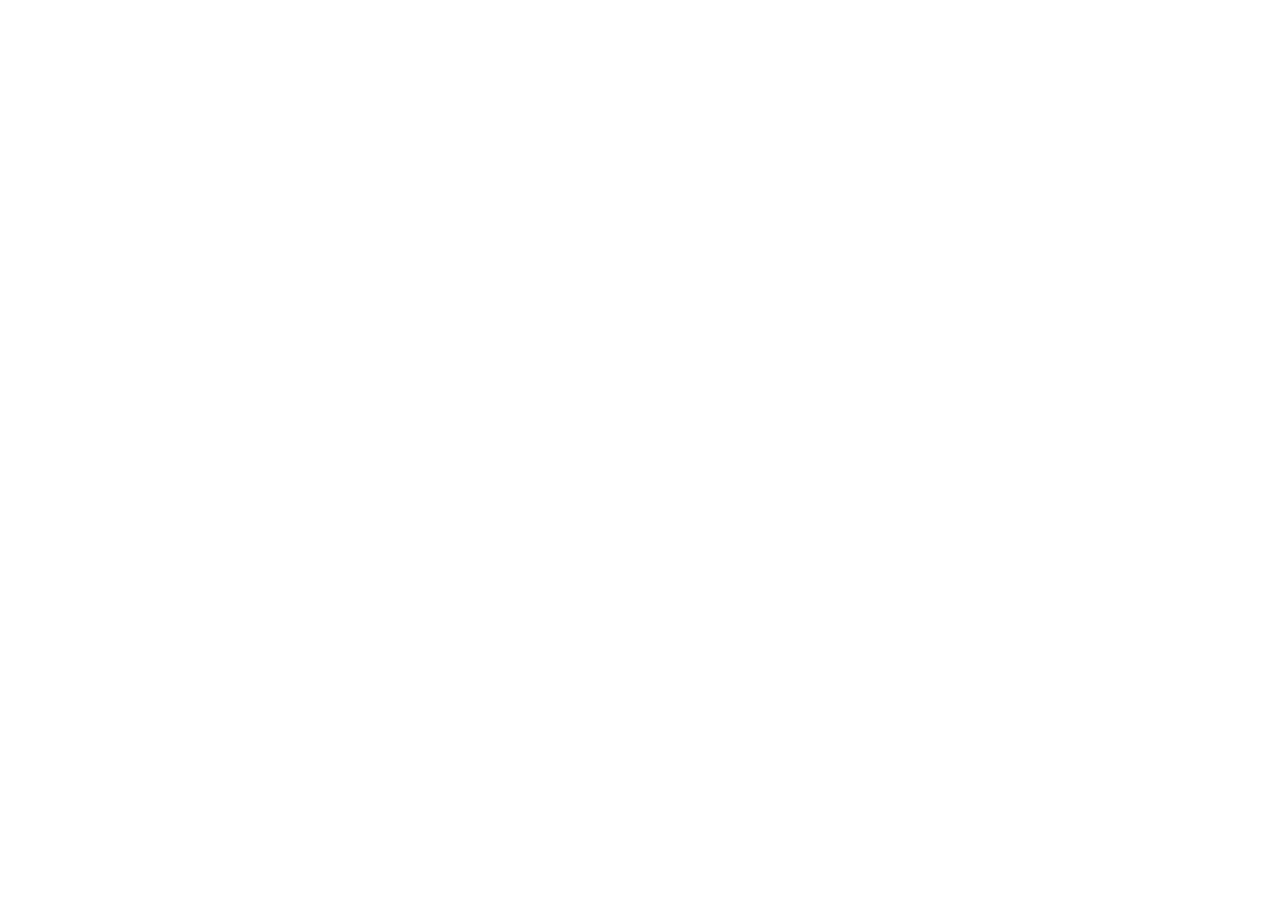
==== app/src/main/assets/www/index.html @ 8d9239ef "Android kabuğu ve GitHub Actions iş akışı Co-Authored-By: Claude Opus 5.5 <noreply@anthropic.com> Cl" ====
<!DOCTYPE html>
<html lang="tr">
<head>
  <meta charset="utf-8">
  <meta name="viewport" content="width=device-width, initial-scale=1, maximum-scale=1, user-scalable=no, viewport-fit=cover">
  <meta name="theme-color" content="#040a1c">
  <title>Lumora — Işığın Yolculuğu</title>
  <link rel="stylesheet" href="css/style.css">
</head>
<body>
  <canvas id="game"></canvas>
  <div id="ui"></div>
  <div id="boot"><div class="boot-orb"></div></div>

  <script src="js/util.js"></script>
  <script src="js/save.js"></script>
  <script src="js/biomes.js"></script>
  <script src="js/audio.js"></script>
  <script src="js/art.js"></script>
  <script src="js/levels.js"></script>
  <script src="js/game.js"></script>
  <script src="js/ui.js"></script>
  <script src="js/main.js"></script>
</body>
</html>
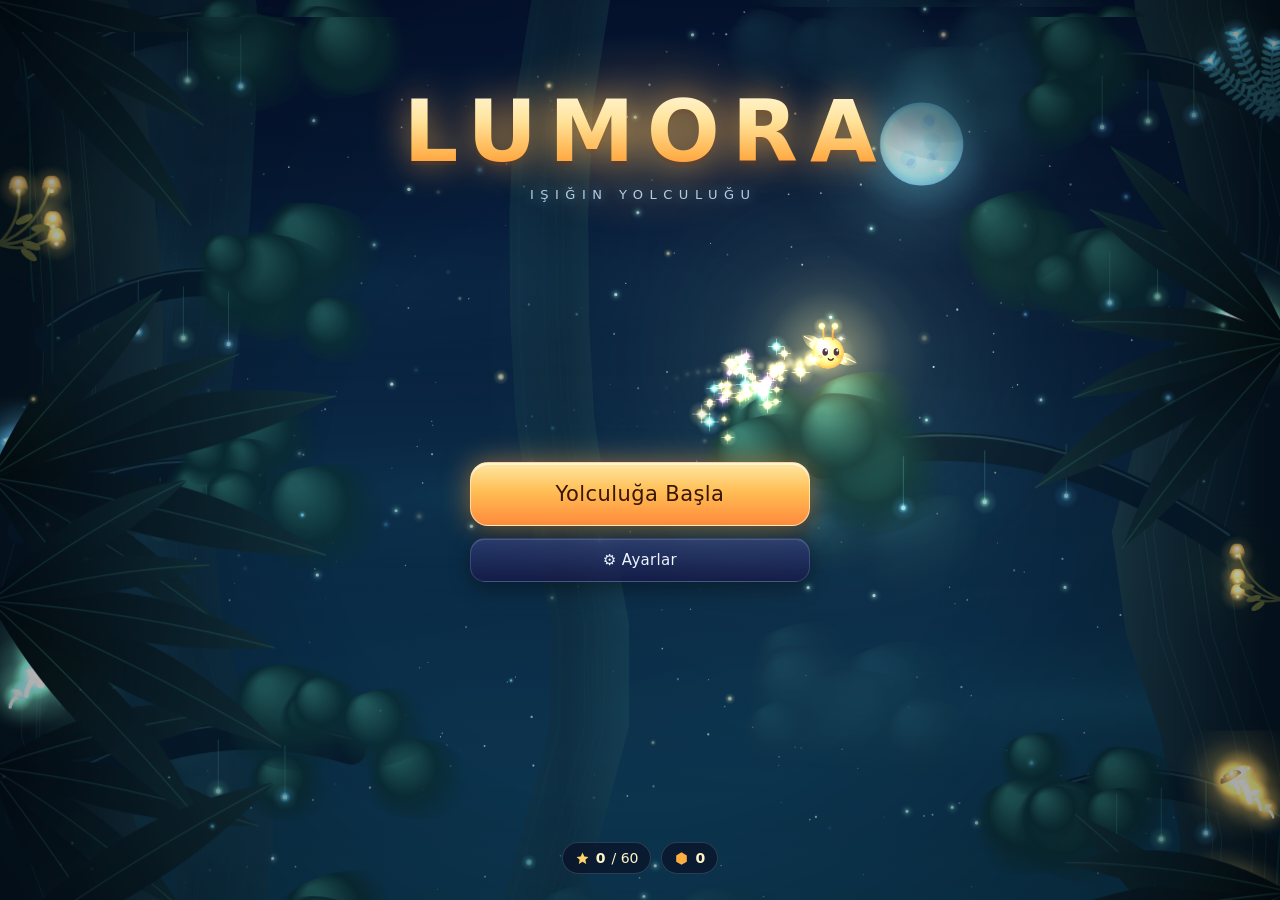
==== commit 4fef2130: "Lumora v2.0: canlı bölgeler, savaş sistemi, kırılma efektleri, sandıklar, boss'lar, kutlamalar - Yol" ====
--- a/app/src/main/assets/www/index.html
+++ b/app/src/main/assets/www/index.html
@@ -17,8 +17,11 @@
   <script src="js/biomes.js"></script>
   <script src="js/audio.js"></script>
   <script src="js/art.js"></script>
+  <script src="js/art2.js"></script>
   <script src="js/levels.js"></script>
   <script src="js/game.js"></script>
+  <script src="js/combat.js"></script>
+  <script src="js/bosses.js"></script>
   <script src="js/ui.js"></script>
   <script src="js/main.js"></script>
 </body>
--- a/app/src/main/assets/www/css/style.css
+++ b/app/src/main/assets/www/css/style.css
@@ -0,0 +1,265 @@
+/* LUMORA — arayüz stilleri */
+:root {
+  --gold: #ffd36b;
+  --gold2: #ff9a3c;
+  --mint: #8fffe0;
+  --ink: #0b0820;
+  --glass: rgba(18, 16, 48, 0.62);
+  --line: rgba(190, 220, 255, 0.18);
+  --txt: #eef4ff;
+  --dim: #a9b4d8;
+  --st: env(safe-area-inset-top, 0px);
+  --sb: env(safe-area-inset-bottom, 0px);
+}
+* { box-sizing: border-box; -webkit-tap-highlight-color: transparent; user-select: none; -webkit-user-select: none; }
+html, body { margin: 0; height: 100%; overflow: hidden; background: #040a1c; color: var(--txt);
+  font-family: system-ui, -apple-system, 'Segoe UI', Roboto, 'Noto Sans', sans-serif; touch-action: none; overscroll-behavior: none; }
+canvas#game { position: fixed; inset: 0; display: block; touch-action: none; }
+#ui { position: fixed; inset: 0; pointer-events: none; }
+#ui .screen, #ui button, #ui .card, #ui .node, #ui .skin, #ui .scroll, #ui .map-scroll { pointer-events: auto; }
+svg { width: 1em; height: 1em; fill: currentColor; stroke: currentColor; stroke-width: 0; vertical-align: -0.12em; }
+
+/* açılış */
+#boot { position: fixed; inset: 0; background: #040a1c; display: grid; place-items: center; z-index: 50; transition: opacity .9s ease; }
+#boot.out { opacity: 0; }
+.boot-orb { width: 40px; height: 40px; border-radius: 50%; background: radial-gradient(circle at 40% 35%, #fff, #ffd36b 45%, #ff9a3c 75%);
+  box-shadow: 0 0 40px 12px rgba(255, 190, 90, .55), 0 0 120px 40px rgba(255, 160, 60, .25); animation: breathe 1.4s ease-in-out infinite; }
+@keyframes breathe { 50% { transform: scale(1.18); } }
+
+/* ekranlar */
+.screen { position: absolute; inset: 0; display: flex; flex-direction: column; opacity: 0; transition: opacity .35s ease; }
+.screen.in { opacity: 1; }
+.screen.overlay { background: radial-gradient(ellipse at 50% 40%, rgba(10, 8, 30, .35), rgba(3, 2, 12, .82)); align-items: center; justify-content: center; backdrop-filter: blur(2px); }
+.title-screen { align-items: center; justify-content: space-between; padding: calc(var(--st) + 9vh) 24px calc(var(--sb) + 26px); pointer-events: none !important; }
+.title-screen .menu, .title-screen .title-foot { pointer-events: auto; }
+.logo-wrap { position: relative; text-align: center; animation: floaty 5s ease-in-out infinite; }
+@keyframes floaty { 50% { transform: translateY(-8px); } }
+.logo-halo { position: absolute; left: 50%; top: 50%; width: 340px; height: 200px; transform: translate(-50%, -55%);
+  background: radial-gradient(ellipse, rgba(255, 210, 120, .28), rgba(255, 160, 80, .08) 45%, transparent 70%); filter: blur(6px); }
+.logo { position: relative; margin: 0; font-size: clamp(52px, 16vw, 86px); font-weight: 900; letter-spacing: .14em; padding-left: .14em;
+  background: linear-gradient(180deg, #fffbe8 0%, #ffe39a 40%, #ffb04a 75%, #ff7a3a 100%); -webkit-background-clip: text; background-clip: text; color: transparent;
+  filter: drop-shadow(0 0 18px rgba(255, 190, 90, .7)) drop-shadow(0 4px 0 rgba(90, 30, 10, .35)); }
+.tagline { position: relative; margin-top: 6px; letter-spacing: .5em; padding-left: .5em; font-size: 13px; text-transform: uppercase; color: #cfe9ff; opacity: .85; text-shadow: 0 0 12px rgba(140, 220, 255, .6); }
+.menu { display: flex; flex-direction: column; gap: 12px; width: min(340px, 86vw); align-items: stretch; }
+.row { display: flex; gap: 10px; }
+.row .btn { flex: 1; }
+
+/* düğmeler */
+.btn { position: relative; border: 1px solid var(--line); background: linear-gradient(180deg, rgba(60, 70, 140, .55), rgba(25, 22, 70, .7));
+  color: var(--txt); font: 700 17px/1.1 inherit; font-family: inherit; padding: 15px 18px; border-radius: 18px; letter-spacing: .02em;
+  box-shadow: 0 6px 20px rgba(0, 0, 0, .35), inset 0 1px 0 rgba(255, 255, 255, .14); backdrop-filter: blur(8px);
+  transition: transform .12s ease, filter .2s; display: flex; flex-direction: column; align-items: center; gap: 3px; }
+.btn small { font-size: 12px; font-weight: 600; opacity: .75; }
+.btn:active { transform: scale(.95); }
+.btn.primary { background: linear-gradient(180deg, #ffe7a3 0%, #ffbf55 45%, #ff8a3c 100%); color: #3a1606; border-color: rgba(255, 240, 200, .7);
+  box-shadow: 0 0 28px rgba(255, 170, 70, .55), 0 8px 22px rgba(0, 0, 0, .35), inset 0 2px 0 rgba(255, 255, 255, .6); }
+.btn.primary small { color: #6a2c0c; }
+.btn.big { font-size: 21px; padding: 19px 18px; animation: pulseGlow 2.2s ease-in-out infinite; }
+@keyframes pulseGlow { 50% { box-shadow: 0 0 44px rgba(255, 180, 80, .8), 0 8px 22px rgba(0, 0, 0, .35), inset 0 2px 0 rgba(255, 255, 255, .6); } }
+.btn.small { font-size: 15px; padding: 12px 10px; border-radius: 15px; }
+.btn.icon { flex: 0 0 52px; font-size: 20px; }
+.btn.ghost { background: rgba(255, 255, 255, .06); box-shadow: none; }
+.btn.locked { filter: grayscale(.8) brightness(.7); }
+.btn.danger { color: #ffb0c0; margin-top: 18px; }
+
+.pill { display: inline-flex; align-items: center; gap: 6px; padding: 7px 12px; border-radius: 99px; background: rgba(10, 8, 30, .55);
+  border: 1px solid var(--line); font-size: 14px; color: #fff3c8; backdrop-filter: blur(6px); }
+.pill svg { color: var(--gold); font-size: 15px; }
+.pill.amber svg { color: #ffae42; }
+.title-foot { display: flex; gap: 10px; }
+
+/* üst çubuk */
+.topbar { display: grid; grid-template-columns: 64px 1fr auto; align-items: center; gap: 8px; padding: calc(var(--st) + 14px) 16px 10px; }
+.topbar h2 { margin: 0; text-align: center; font-size: 21px; letter-spacing: .06em; text-shadow: 0 0 14px rgba(140, 200, 255, .5); }
+.topbar .btn.icon { padding: 8px; font-size: 26px; width: 48px; height: 48px; }
+.panel-screen, .map-screen { background: linear-gradient(180deg, rgba(4, 6, 22, .72), rgba(8, 6, 30, .86)); }
+.scroll { flex: 1; overflow-y: auto; padding: 4px 16px calc(var(--sb) + 30px); touch-action: pan-y; -webkit-overflow-scrolling: touch; }
+.sec { margin: 18px 4px 10px; font-size: 13px; letter-spacing: .16em; text-transform: uppercase; color: var(--mint); }
+.sec small { letter-spacing: 0; text-transform: none; color: var(--dim); margin-left: 6px; }
+.card { display: flex; align-items: center; gap: 12px; padding: 14px; margin-bottom: 10px; border-radius: 18px; background: var(--glass);
+  border: 1px solid var(--line); box-shadow: inset 0 1px 0 rgba(255, 255, 255, .06); }
+.up-info { flex: 1; display: flex; flex-direction: column; gap: 3px; }
+.up-info b { font-size: 16px; }
+.up-info span { font-size: 13px; color: var(--dim); }
+.up-info em { font-style: normal; font-size: 12.5px; color: #ffe2a0; }
+.pips { display: flex; gap: 5px; margin-top: 4px; }
+.pips i { width: 18px; height: 6px; border-radius: 4px; background: rgba(255, 255, 255, .14); }
+.pips i.on { background: linear-gradient(90deg, #ffd36b, #ff9a3c); box-shadow: 0 0 8px rgba(255, 180, 80, .7); }
+.btn.buy { flex-direction: row; min-width: 92px; font-size: 16px; padding: 12px; background: linear-gradient(180deg, #ffcf6e, #ff8f3c); color: #3a1606; }
+.btn.buy svg { color: #7a3208; }
+.skins { display: grid; grid-template-columns: repeat(3, 1fr); gap: 10px; }
+.skin { display: flex; flex-direction: column; align-items: center; padding: 8px 6px 10px; border-radius: 18px; background: var(--glass); border: 1px solid var(--line); }
+.skin canvas { width: 84px; height: 84px; }
+.skin b { font-size: 14px; }
+.skin span { font-size: 12px; color: var(--dim); }
+.skin.sel { border-color: rgba(255, 211, 107, .85); box-shadow: 0 0 18px rgba(255, 190, 90, .35); }
+.skin.closed canvas { filter: grayscale(1) brightness(.35); }
+.ach .ach-ic { width: 46px; height: 46px; flex: 0 0 46px; border-radius: 14px; display: grid; place-items: center; font-size: 22px;
+  background: rgba(255, 255, 255, .06); color: #667; }
+.ach.on .ach-ic { background: radial-gradient(circle at 40% 35%, #fff4c8, #ffbf55 60%, #e0762a); color: #4a1a06; box-shadow: 0 0 18px rgba(255, 180, 80, .5); }
+.ach div b { display: block; font-size: 15px; }
+.ach div span { font-size: 13px; color: var(--dim); }
+.ach:not(.on) { opacity: .6; }
+.stats { display: grid; grid-template-columns: 1fr 1fr; gap: 6px 14px; padding: 12px 20px calc(var(--sb) + 16px); font-size: 12.5px; color: var(--dim); }
+.stats b { color: var(--txt); margin-left: 4px; }
+.setrow { justify-content: space-between; font-size: 16px; }
+.tgl { width: 54px; height: 30px; border-radius: 99px; background: rgba(255, 255, 255, .15); position: relative; transition: background .2s; }
+.tgl i { position: absolute; top: 3px; left: 3px; width: 24px; height: 24px; border-radius: 50%; background: #fff; transition: transform .2s; }
+.tgl.on { background: linear-gradient(90deg, #ffbf55, #ff8a3c); }
+.tgl.on i { transform: translateX(24px); }
+.credit { font-size: 12.5px; color: var(--dim); text-align: center; line-height: 1.5; margin-top: 24px; }
+
+/* harita */
+.map-scroll { flex: 1; overflow-y: auto; touch-action: pan-y; padding-bottom: calc(var(--sb) + 30px); }
+.biome { position: relative; margin: 10px 12px 18px; border-radius: 26px; padding: 16px 0 10px; overflow: hidden;
+  background: linear-gradient(180deg, var(--c), var(--b)); border: 1px solid rgba(255,255,255,.15);
+  background: radial-gradient(ellipse at 50% 0%, color-mix(in srgb, var(--a) 22%, transparent), transparent 70%), linear-gradient(180deg, var(--c), var(--b));
+  border: 1px solid color-mix(in srgb, var(--a) 35%, transparent); box-shadow: 0 10px 30px rgba(0, 0, 0, .4), inset 0 0 40px color-mix(in srgb, var(--a) 12%, transparent); }
+.biome header { text-align: center; padding: 0 16px; }
+.biome h3 { margin: 0; font-size: 22px; letter-spacing: .05em; color: #fff; text-shadow: 0 0 16px var(--a); }
+.biome header p { margin: 4px 0 0; font-size: 13px; color: var(--dim); }
+.biome.closed .nodes { filter: grayscale(.9) brightness(.5); }
+.nodes { position: relative; height: 560px; }
+.nodes::before { content: ''; position: absolute; left: 50%; top: 40px; bottom: 40px; width: 3px; transform: translateX(-50%);
+  background: repeating-linear-gradient(180deg, color-mix(in srgb, var(--a) 70%, transparent) 0 8px, transparent 8px 18px); opacity: .5; }
+.node { position: absolute; transform: translateX(-50%); display: flex; flex-direction: column; align-items: center; width: 120px; }
+.node:nth-child(1) { top: 10px; } .node:nth-child(2) { top: 118px; } .node:nth-child(3) { top: 226px; } .node:nth-child(4) { top: 334px; } .node:nth-child(5) { top: 442px; }
+.node .orb { width: 62px; height: 62px; border-radius: 50%; display: grid; place-items: center; font-weight: 900; font-size: 22px; color: #2a1406;
+  background: radial-gradient(circle at 38% 32%, #fffbe8, #ffd36b 45%, #ff9a3c 85%); box-shadow: 0 0 22px rgba(255, 190, 90, .55), inset 0 -4px 8px rgba(160, 60, 10, .4); }
+.node.boss .orb { width: 72px; height: 72px; background: radial-gradient(circle at 38% 32%, #fff, var(--a) 50%, #3a1060 95%); color: #1a0830; }
+.node.closed .orb { background: rgba(255, 255, 255, .08); box-shadow: none; color: #fff; font-size: 18px; }
+.node.current .orb { animation: nodePulse 1.4s ease-in-out infinite; }
+@keyframes nodePulse { 50% { box-shadow: 0 0 40px 8px rgba(255, 200, 100, .8), inset 0 -4px 8px rgba(160, 60, 10, .4); transform: scale(1.08); } }
+.node .stars { display: flex; gap: 2px; margin-top: 4px; }
+.node .stars i { color: rgba(255, 255, 255, .2); font-size: 15px; }
+.node .stars i.on { color: var(--gold); filter: drop-shadow(0 0 4px rgba(255, 200, 90, .9)); }
+.node .lvname { font-size: 12px; color: #dfe8ff; text-shadow: 0 1px 4px #000; white-space: nowrap; }
+
+/* HUD */
+.hud { position: absolute; inset: 0; pointer-events: none; transition: opacity .5s; }
+.hud.gone { opacity: 0; }
+.hud-top { display: flex; align-items: center; gap: 10px; padding: calc(var(--st) + 12px) 70px 0 14px; }
+.hud-swarm { display: flex; align-items: center; gap: 6px; padding: 6px 14px 6px 10px; border-radius: 99px; background: rgba(10, 8, 30, .5);
+  border: 1px solid rgba(255, 220, 140, .3); font-size: 20px; font-weight: 800; color: #fff6d6; text-shadow: 0 0 10px rgba(255, 200, 90, .8); min-width: 78px; }
+.hud-swarm svg { color: var(--gold); filter: drop-shadow(0 0 6px #ffb84a); stroke-width: 0; }
+.hud-swarm svg path { stroke: var(--gold); fill: none; }
+.hud-swarm.bump { animation: bump .25s ease; }
+@keyframes bump { 40% { transform: scale(1.15); } }
+.hud-swarm.danger { border-color: rgba(255, 80, 120, .7); animation: danger 0.8s ease-in-out infinite; }
+@keyframes danger { 50% { box-shadow: 0 0 18px rgba(255, 60, 100, .7); } }
+.hud-mid { flex: 1; }
+.prog { position: relative; height: 8px; border-radius: 9px; background: rgba(255, 255, 255, .12); overflow: visible; }
+.prog i { position: absolute; inset: 0; border-radius: 9px; background: linear-gradient(90deg, #ffd36b, #8fffe0); transform-origin: left; transform: scaleX(0);
+  box-shadow: 0 0 10px rgba(160, 255, 220, .6); }
+.prog .tree { position: absolute; right: -6px; top: 50%; transform: translateY(-50%); font-size: 18px; color: #dfffff; text-shadow: 0 0 10px #8fffe0; }
+.height { text-align: center; font-size: 20px; font-weight: 800; color: #dff6ff; text-shadow: 0 0 10px rgba(120, 220, 255, .7); }
+.hud-right .pill { font-weight: 800; }
+.pause-btn { position: absolute; right: 14px; top: calc(var(--st) + 10px); width: 44px; height: 44px; border-radius: 14px; border: 1px solid var(--line);
+  background: rgba(10, 8, 30, .5); color: #fff; font-size: 14px; letter-spacing: -2px; pointer-events: auto; }
+.hud-right { margin-right: 0; }
+.powers { position: absolute; left: 14px; top: calc(var(--st) + 60px); display: flex; flex-direction: column; gap: 6px; }
+.pw { font-size: 13px; font-weight: 700; padding: 5px 10px; border-radius: 10px; background: rgba(10, 8, 30, .55); animation: pwIn .3s ease; }
+.pw.s { color: #b8d8ff; border: 1px solid rgba(122, 184, 255, .5); }
+.pw.m { color: #ffc0ea; border: 1px solid rgba(255, 122, 209, .5); }
+.pw.p { color: #c4ffe9; border: 1px solid rgba(143, 255, 208, .5); }
+@keyframes pwIn { from { transform: translateX(-20px); opacity: 0; } }
+.flare-btn { position: absolute; right: 18px; bottom: calc(var(--sb) + 22px); width: 84px; height: 84px; border-radius: 50%; border: 0; padding: 0;
+  background: radial-gradient(circle at 40% 35%, rgba(70, 60, 140, .85), rgba(15, 10, 40, .85)); pointer-events: auto; transition: transform .1s; }
+.flare-btn svg { position: absolute; inset: 0; width: 100%; height: 100%; transform: rotate(-90deg); }
+.flare-btn circle { fill: none; stroke-width: 7; }
+.flare-btn .bgc { stroke: rgba(255, 255, 255, .12); }
+.flare-btn .fg { stroke: #ffd36b; stroke-linecap: round; stroke-dasharray: 276.5; stroke-dashoffset: 276.5; filter: drop-shadow(0 0 4px #ffb84a); }
+.flare-btn span { position: relative; font-size: 34px; color: rgba(255, 255, 255, .35); }
+.flare-btn.ready { background: radial-gradient(circle at 40% 35%, #fffbe0, #ffcf6b 45%, #ff8a3c 90%); animation: ready 0.9s ease-in-out infinite; }
+.flare-btn.ready span { color: #5a2006; }
+.flare-btn.ready .fg { stroke: #fff; }
+.flare-btn.fired { transform: scale(.88); }
+@keyframes ready { 50% { box-shadow: 0 0 36px 10px rgba(255, 190, 80, .75); transform: scale(1.06); } }
+.hint-box { position: absolute; left: 14px; right: 116px; bottom: calc(var(--sb) + 26px); }
+.hint { display: flex; gap: 8px; align-items: flex-start; padding: 12px 14px; border-radius: 16px; background: rgba(12, 10, 36, .78); border: 1px solid rgba(143, 255, 224, .35);
+  font-size: 14.5px; line-height: 1.35; color: #e8fff8; box-shadow: 0 6px 24px rgba(0, 0, 0, .4); opacity: 0; transform: translateY(14px); transition: all .35s ease; }
+.hint i { font-style: normal; color: var(--mint); text-shadow: 0 0 8px var(--mint); }
+.hint.in { opacity: 1; transform: none; }
+
+/* afiş */
+.banner { position: fixed; left: 0; right: 0; top: 30%; text-align: center; pointer-events: none; opacity: 0; transform: scale(.9); transition: all .6s cubic-bezier(.2, .9, .3, 1.3); z-index: 20; }
+.banner.in { opacity: 1; transform: none; }
+.banner small { display: block; font-size: 13px; letter-spacing: .3em; text-transform: uppercase; color: #bfefff; text-shadow: 0 0 10px rgba(120, 220, 255, .8); }
+.banner b { display: block; font-size: 34px; font-weight: 900; margin-top: 6px; color: #fff4d0; text-shadow: 0 0 24px rgba(255, 190, 90, .9), 0 2px 0 rgba(0, 0, 0, .4); }
+
+/* diyaloglar */
+.dialog { width: min(360px, 90vw); padding: 24px 20px 20px; border-radius: 28px; text-align: center;
+  background: linear-gradient(180deg, rgba(36, 30, 90, .9), rgba(12, 10, 40, .94)); border: 1px solid rgba(255, 220, 150, .28);
+  box-shadow: 0 20px 60px rgba(0, 0, 0, .6), 0 0 60px rgba(255, 190, 90, .12), inset 0 1px 0 rgba(255, 255, 255, .1);
+  animation: dlgIn .5s cubic-bezier(.2, .9, .3, 1.25); }
+@keyframes dlgIn { from { transform: translateY(30px) scale(.92); opacity: 0; } }
+.dialog h2 { margin: 4px 0 14px; font-size: 26px; color: #fff4d0; text-shadow: 0 0 18px rgba(255, 190, 90, .7); }
+.dialog .menu { width: 100%; margin-top: 16px; }
+.kicker { color: var(--mint); letter-spacing: .14em; text-transform: uppercase; font-size: 12px; }
+.big-stars { display: flex; justify-content: center; gap: 8px; margin: 4px 0 14px; }
+.big-stars i { font-size: 56px; color: rgba(255, 255, 255, .12); transition: all .4s cubic-bezier(.2, .9, .3, 1.6); transform: scale(.8); }
+.big-stars i:nth-child(2) { transform: scale(.9) translateY(-10px); font-size: 66px; }
+.big-stars i.on { color: var(--gold); filter: drop-shadow(0 0 14px rgba(255, 200, 90, .95)); transform: scale(1); }
+.big-stars i:nth-child(2).on { transform: translateY(-10px) scale(1.05); }
+.res-rows { display: grid; grid-template-columns: 1fr 1fr; gap: 8px; }
+.res-rows div { padding: 9px; border-radius: 14px; background: rgba(255, 255, 255, .05); display: flex; flex-direction: column; gap: 2px; }
+.res-rows span { font-size: 12px; color: var(--dim); }
+.res-rows b { font-size: 19px; }
+.earn { display: flex; align-items: center; justify-content: center; gap: 8px; margin-top: 14px; font-size: 26px; color: #ffcf7a; }
+.earn svg { color: #ffae42; filter: drop-shadow(0 0 6px #ff9a3c); }
+.earn small { font-size: 13px; color: var(--dim); }
+.tip, .gate, .sub { font-size: 13.5px; color: var(--dim); line-height: 1.45; margin: 12px 4px 0; }
+.gate { color: #ffd0e0; }
+.bigval { font-size: 52px; font-weight: 900; color: #dff6ff; text-shadow: 0 0 24px rgba(120, 220, 255, .8); }
+.dprog { position: relative; height: 34px; border-radius: 12px; background: rgba(255, 255, 255, .08); overflow: hidden; }
+.dprog i { position: absolute; left: 0; top: 0; bottom: 0; background: linear-gradient(90deg, rgba(255, 211, 107, .5), rgba(143, 255, 224, .6)); }
+.dprog span { position: relative; line-height: 34px; font-size: 13.5px; font-weight: 700; }
+
+/* bildirimler */
+.toasts { position: fixed; left: 0; right: 0; top: calc(var(--st) + 64px); display: flex; flex-direction: column; align-items: center; gap: 8px; pointer-events: none; z-index: 30; }
+.toast { display: flex; gap: 12px; align-items: center; padding: 10px 16px 10px 10px; border-radius: 18px; min-width: 250px; max-width: 90vw;
+  background: linear-gradient(90deg, rgba(60, 40, 10, .92), rgba(30, 20, 60, .92)); border: 1px solid rgba(255, 210, 120, .55);
+  box-shadow: 0 0 30px rgba(255, 180, 80, .35); transform: translateY(-30px) scale(.9); opacity: 0; transition: all .45s cubic-bezier(.2, .9, .3, 1.3); }
+.toast.in { transform: none; opacity: 1; }
+.t-ic { width: 42px; height: 42px; flex: 0 0 42px; border-radius: 12px; display: grid; place-items: center; font-size: 22px; color: #4a1a06;
+  background: radial-gradient(circle at 40% 35%, #fff4c8, #ffbf55 60%, #e0762a); }
+.toast small { display: block; font-size: 10.5px; letter-spacing: .14em; text-transform: uppercase; color: #ffd890; }
+.toast b { display: block; font-size: 15px; }
+.toast span { font-size: 12px; color: var(--dim); }
+
+/* ---------- v2: güç göstergeleri, boss, kutlama, yetenek ---------- */
+.pw.s i { font-style: normal; opacity: .35; }
+.pw.st { color: #fff6d0; border: 1px solid rgba(255, 255, 255, .6); background: linear-gradient(90deg, rgba(255, 122, 216, .35), rgba(122, 255, 216, .35)); }
+.pw.b { color: #fff2b0; border: 1px solid rgba(255, 224, 138, .55); }
+.pw.c { color: #d0dcff; border: 1px solid rgba(168, 184, 255, .6); box-shadow: 0 0 10px rgba(168, 184, 255, .4); }
+.bossbar { position: absolute; left: 16px; right: 16px; top: calc(var(--st) + 62px); text-align: center; opacity: 0; transform: translateY(-10px); transition: all .5s ease; }
+.bossbar.in { opacity: 1; transform: none; }
+.bb-name { font-size: 14px; font-weight: 800; letter-spacing: .06em; color: #ffd0dc; text-shadow: 0 0 10px rgba(255, 80, 120, .8); margin-bottom: 5px; }
+.bb-track { position: relative; height: 10px; border-radius: 9px; background: rgba(20, 5, 20, .7); border: 1px solid rgba(255, 120, 160, .45); overflow: hidden; }
+.bb-track i { position: absolute; inset: 0; transform-origin: left; background: linear-gradient(90deg, #ff3d6e, #ff9a5a, #ffd36b); box-shadow: 0 0 12px rgba(255, 80, 120, .8); transition: transform .2s ease; }
+.bb-tip { margin-top: 8px; font-size: 13px; color: #fff; background: rgba(10, 6, 30, .6); display: inline-block; padding: 6px 12px; border-radius: 12px; transition: opacity .6s; }
+.bb-tip.gone { opacity: 0; }
+.powers { top: calc(var(--st) + 62px); }
+.hud:has(.bossbar) .powers { top: calc(var(--st) + 140px); }
+
+.celebrate { position: fixed; left: 0; right: 0; top: 34%; text-align: center; pointer-events: none; z-index: 25; opacity: 0; transition: opacity .4s ease; }
+.celebrate.in { opacity: 1; }
+.celebrate.out { opacity: 0; transition: opacity .8s ease; }
+.celebrate .rays { position: absolute; left: 50%; top: 50%; width: 520px; height: 520px; margin: -260px 0 0 -260px; border-radius: 50%;
+  background: repeating-conic-gradient(from 0deg, color-mix(in srgb, var(--c) 30%, transparent) 0 8deg, transparent 8deg 22deg);
+  -webkit-mask: radial-gradient(circle, #000 0%, transparent 65%); mask: radial-gradient(circle, #000 0%, transparent 65%); animation: spin 8s linear infinite; opacity: .7; }
+@keyframes spin { to { transform: rotate(360deg); } }
+.celebrate b { position: relative; display: block; padding: 0 12px; font-size: var(--fs, clamp(40px, 13vw, 64px)); font-weight: 900; letter-spacing: .04em; color: #fffaf0;
+  text-shadow: 0 0 24px var(--c), 0 0 60px var(--c), 0 3px 0 rgba(0, 0, 0, .35); }
+.celebrate b span { display: inline-block; animation: letterPop .6s cubic-bezier(.2, .9, .3, 1.6) both; }
+@keyframes letterPop { from { transform: translateY(30px) scale(.3); opacity: 0; } }
+.celebrate small { position: relative; display: block; margin-top: 8px; font-size: 16px; font-weight: 700; color: #fff; letter-spacing: .08em; text-shadow: 0 0 12px var(--c), 0 1px 4px #000; animation: letterPop .7s .35s both; }
+
+.unlock-ov { position: fixed; inset: 0; z-index: 40; display: grid; place-items: center; background: radial-gradient(circle, rgba(40, 30, 10, .55), rgba(2, 2, 10, .88)); animation: fadeIn .4s ease; }
+.unlock-ov.out { opacity: 0; transition: opacity .35s; }
+@keyframes fadeIn { from { opacity: 0; } }
+.dialog.unlock { border-color: rgba(255, 220, 140, .6); }
+.ab-ic { width: 110px; height: 110px; margin: 16px auto 6px; border-radius: 50%; display: grid; place-items: center; font-size: 54px; color: #4a1a06;
+  background: radial-gradient(circle at 40% 35%, #fffbe8, #ffcf6b 50%, #ff8a3c 90%); box-shadow: 0 0 50px 14px rgba(255, 190, 90, .55); animation: abPulse 1.6s ease-in-out infinite; }
+@keyframes abPulse { 50% { transform: scale(1.08); box-shadow: 0 0 80px 24px rgba(255, 190, 90, .7); } }
+.res-rows .wide { grid-column: 1 / -1; }
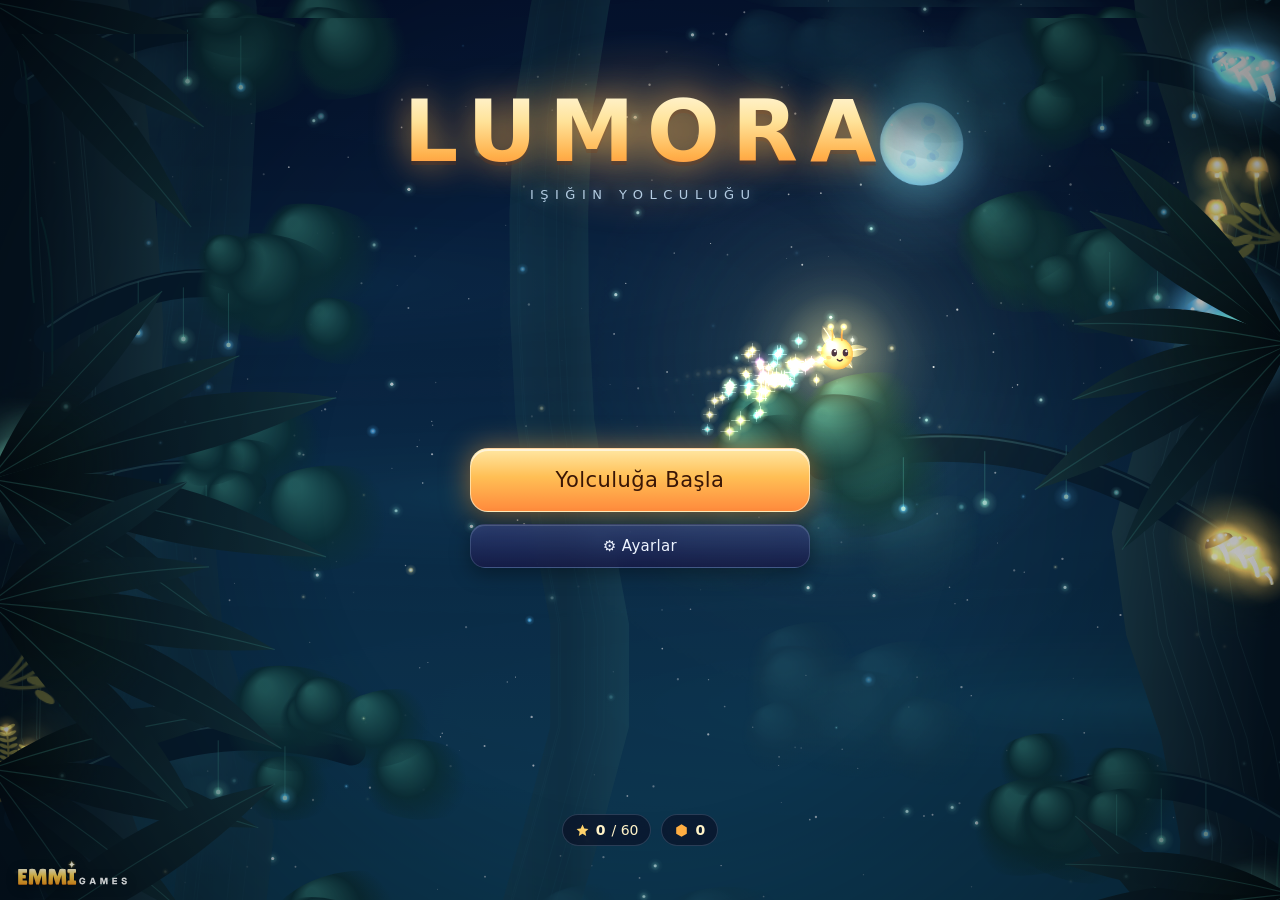
==== commit 94d1e149: "EMMİ GAMES marka kimliği: ortak açılış animasyonu ve oyun içi imza (v2.1) - marka/: vektör ana logo," ====
--- a/app/src/main/assets/www/index.html
+++ b/app/src/main/assets/www/index.html
@@ -10,8 +10,8 @@
 <body>
   <canvas id="game"></canvas>
   <div id="ui"></div>
-  <div id="boot"><div class="boot-orb"></div></div>
 
+  <script src="js/emmi-splash.js"></script>
   <script src="js/util.js"></script>
   <script src="js/save.js"></script>
   <script src="js/biomes.js"></script>
--- a/app/src/main/assets/www/css/style.css
+++ b/app/src/main/assets/www/css/style.css
@@ -30,7 +30,7 @@
 .screen { position: absolute; inset: 0; display: flex; flex-direction: column; opacity: 0; transition: opacity .35s ease; }
 .screen.in { opacity: 1; }
 .screen.overlay { background: radial-gradient(ellipse at 50% 40%, rgba(10, 8, 30, .35), rgba(3, 2, 12, .82)); align-items: center; justify-content: center; backdrop-filter: blur(2px); }
-.title-screen { align-items: center; justify-content: space-between; padding: calc(var(--st) + 9vh) 24px calc(var(--sb) + 26px); pointer-events: none !important; }
+.title-screen { align-items: center; justify-content: space-between; padding: calc(var(--st) + 9vh) 24px calc(var(--sb) + 54px); pointer-events: none !important; }
 .title-screen .menu, .title-screen .title-foot { pointer-events: auto; }
 .logo-wrap { position: relative; text-align: center; animation: floaty 5s ease-in-out infinite; }
 @keyframes floaty { 50% { transform: translateY(-8px); } }
@@ -263,3 +263,10 @@
   background: radial-gradient(circle at 40% 35%, #fffbe8, #ffcf6b 50%, #ff8a3c 90%); box-shadow: 0 0 50px 14px rgba(255, 190, 90, .55); animation: abPulse 1.6s ease-in-out infinite; }
 @keyframes abPulse { 50% { transform: scale(1.08); box-shadow: 0 0 80px 24px rgba(255, 190, 90, .7); } }
 .res-rows .wide { grid-column: 1 / -1; }
+
+/* ---------- EMMİ GAMES imzası (oyun içi; oynanış sırasında gösterilmez) ---------- */
+.brand-sig { position: absolute; left: 16px; bottom: calc(var(--sb) + 14px); height: 26px; width: auto; opacity: .78; pointer-events: none; filter: drop-shadow(0 2px 6px rgba(0, 0, 0, .5)); }
+.sig-sm { display: block; height: 17px; width: auto; margin: 18px auto 0; opacity: .6; }
+.about { display: flex; flex-direction: column; align-items: center; gap: 8px; margin-top: 26px; }
+.about img { height: 30px; width: auto; }
+.about span { font-size: 12.5px; color: var(--dim); letter-spacing: .04em; }
